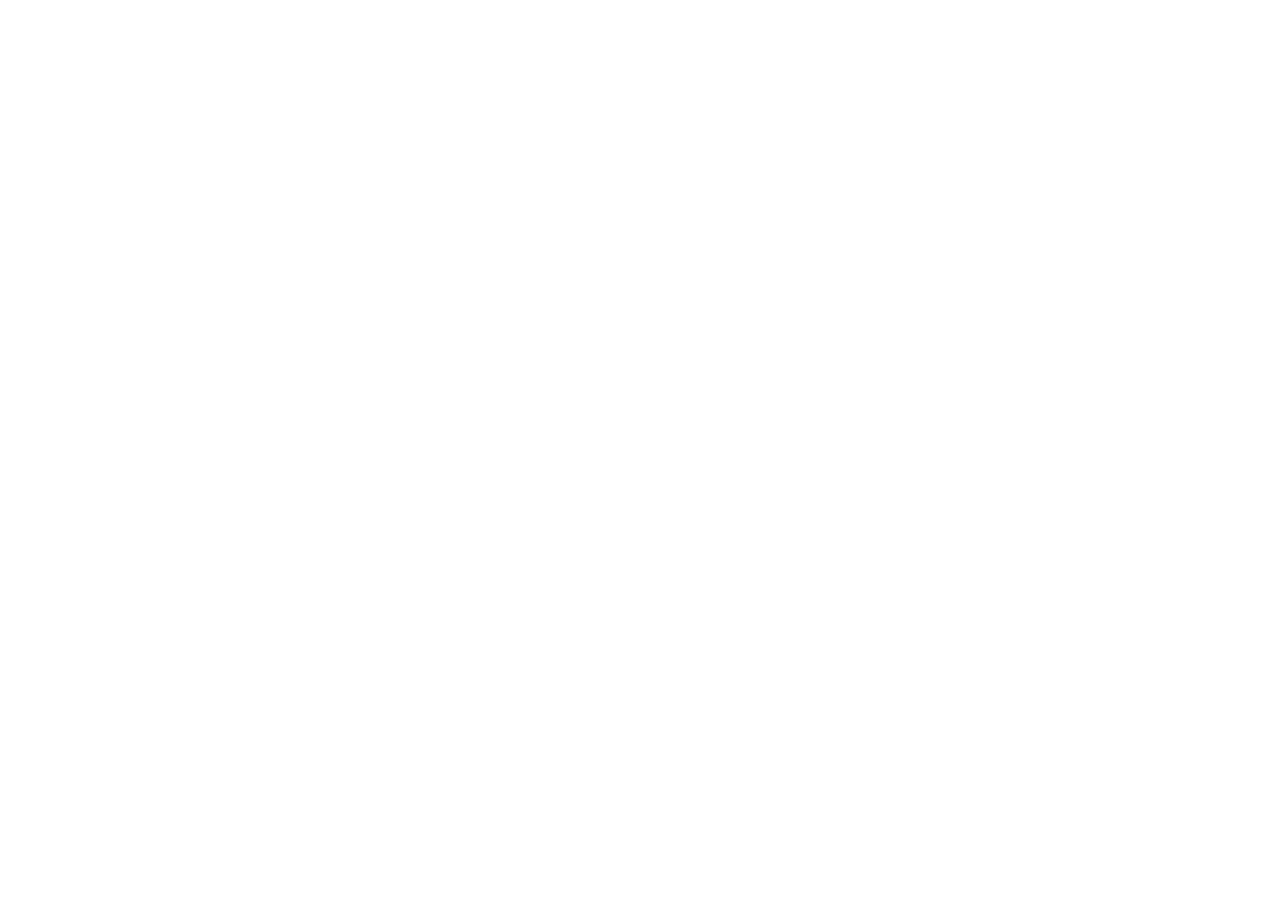
==== projects.html @ 67962059 "css project file" ====
<!DOCTYPE html>
<html lang="en">

<head>
    <meta charset="UTF-8">
    <meta http-equiv="X-UA-Compatible" content="IE=edge">
    <meta name="viewport" content="width=device-width, initial-scale=1.0">
    <title> Projects - Architectural and Design Solutions </title>

</head>

<body>

</body>

</html>
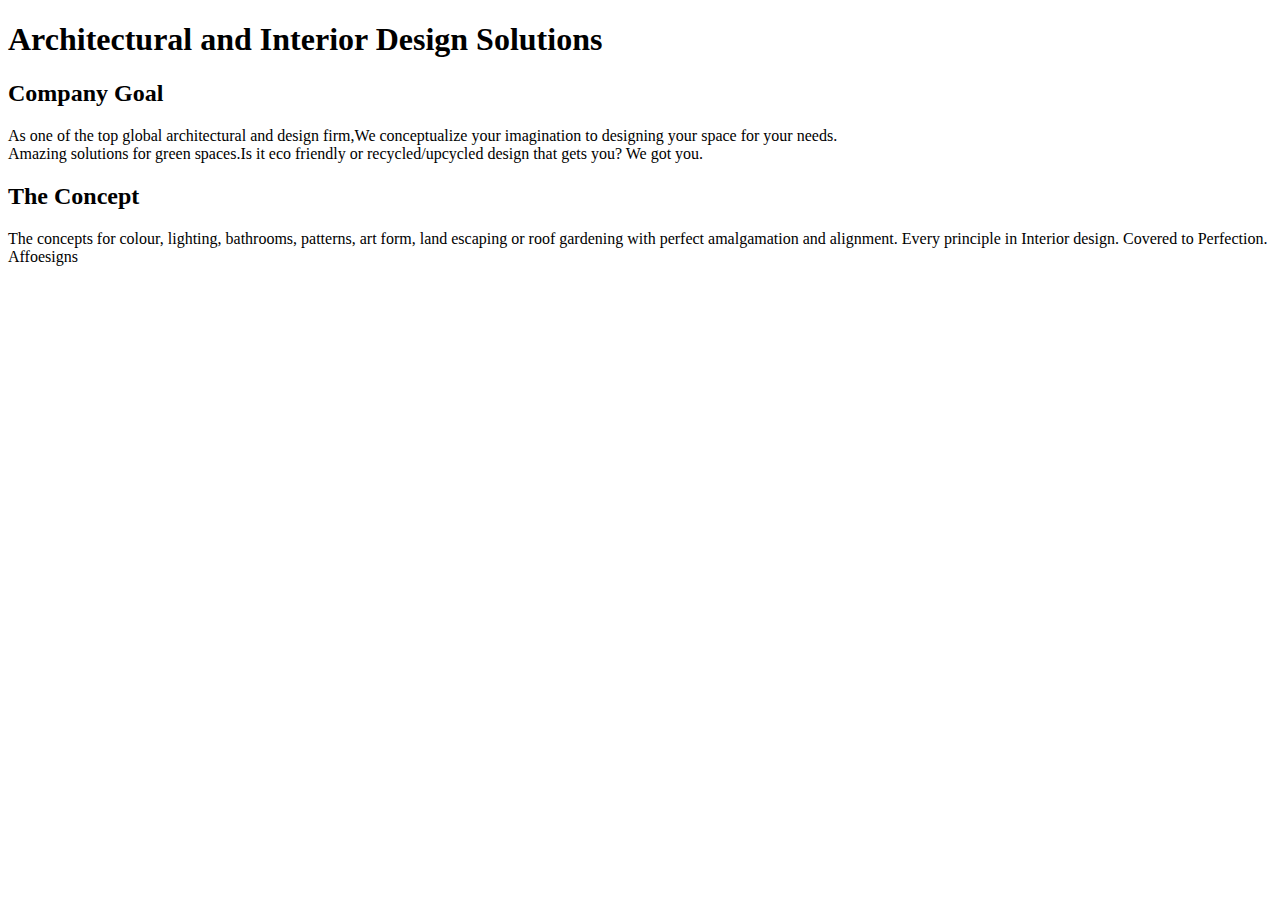
==== commit 5555f6b8: "information for the projects file" ====
--- a/projects.html
+++ b/projects.html
@@ -6,10 +6,53 @@
     <meta http-equiv="X-UA-Compatible" content="IE=edge">
     <meta name="viewport" content="width=device-width, initial-scale=1.0">
     <title> Projects - Architectural and Design Solutions </title>
-
+    <link rel="icon" type="image/png" sizes="16x16" href="Images/favicon.png">
+    <link rel="stylesheet" href="project.css">
 </head>
 
 <body>
+    <!-- main section -->
+    <header>
+        <h1> Architectural and Interior Design Solutions</h1>
+
+        <section class="container">
+            <div class="arch-design-solutions">
+                <h2>Company Goal</h2>
+                <p>
+                    As one of the top global architectural and design firm&#44;We conceptualize your imagination to designing your space for your needs.<br> Amazing solutions for green spaces.Is it eco friendly or recycled/upcycled design that gets you?
+                    We got you.
+
+                </p>
+            </div>
+
+            <div class="archdesigns-concept">
+                <h2>The Concept</h2>
+                <p>
+                    The concepts for colour, lighting, bathrooms, patterns, art form, land escaping or roof gardening with perfect amalgamation and alignment. Every principle in Interior design. Covered to Perfection. Affoesigns
+                    <!-- continue editing from here -->
+                </p>
+
+
+
+
+
+
+            </div>
+
+
+
+        </section>
+
+    </header>
+
+    <main>
+
+    </main>
+
+
+
+
+
 
 </body>
 
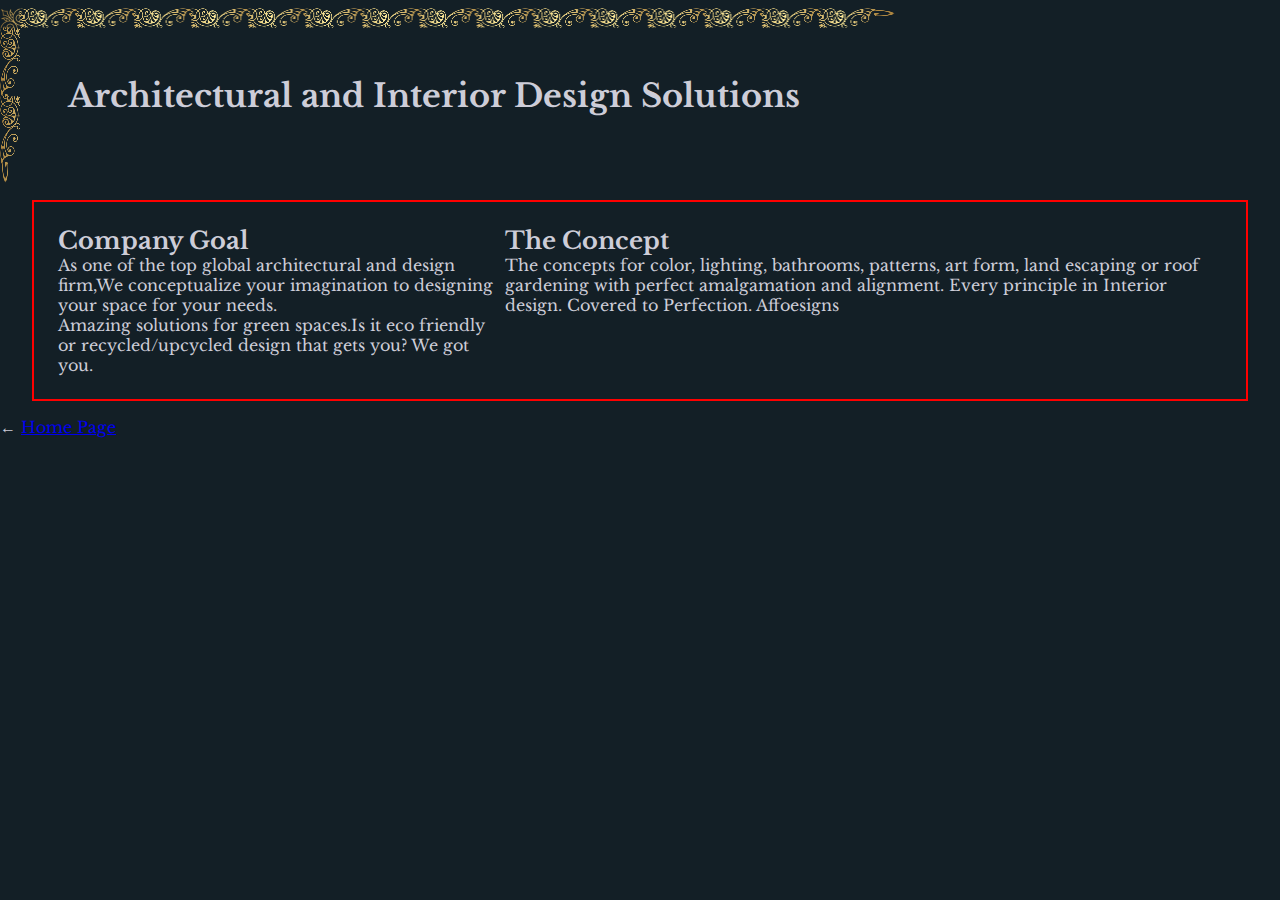
==== commit e2fd9d2f: "images added and modifying the header content section" ====
--- a/projects.html
+++ b/projects.html
@@ -11,9 +11,11 @@
 </head>
 
 <body>
-    <!-- main section -->
+    <!-- header section starts here -->
     <header>
-        <h1> Architectural and Interior Design Solutions</h1>
+        <div class="heading">
+            <h1> Architectural and Interior Design Solutions</h1>
+        </div>
 
         <section class="container">
             <div class="arch-design-solutions">
@@ -28,26 +30,37 @@
             <div class="archdesigns-concept">
                 <h2>The Concept</h2>
                 <p>
-                    The concepts for colour, lighting, bathrooms, patterns, art form, land escaping or roof gardening with perfect amalgamation and alignment. Every principle in Interior design. Covered to Perfection. Affoesigns
+                    The concepts for color, lighting, bathrooms, patterns, art form, land escaping or roof gardening with perfect amalgamation and alignment. Every principle in Interior design. Covered to Perfection. Affoesigns
                     <!-- continue editing from here -->
                 </p>
+            </div>
+        </section>
+    </header>
+    <!-- header section ends here -->
+
+    <!-- main section starts here -->
+
+    <main>
 
 
 
+    </main>
+    <!-- main section ends here -->
+
+    <!-- footer section starts here -->
+    <footer>
+        <div class="back-home-page">
+            <span class="back-arrow" aria-hidden="true">&#x2190;</span>
+            <a href="index.html" aria-label="Back to Home Page">
+                 Home Page
+
+            </a>
+        </div>
+    </footer>
+
+    <!-- footer section ends here -->
 
 
-
-            </div>
-
-
-
-        </section>
-
-    </header>
-
-    <main>
-
-    </main>
 
 
 
--- a/project.css
+++ b/project.css
@@ -0,0 +1,62 @@
+@import url('https://fonts.googleapis.com/css2?family=Libre+Baskerville&display=swap');
+:root {
+    --body-background-color: #131F26;
+    --font-main-color: #CDCDD8;
+    --font-heading-color: #FED866;
+    --main-font-family: 'Libre Baskerville', serif;
+    --font-link-color: #ACC8E5;
+    --main-section-backgroundColor: #131c22b3;
+}
+
+*,
+ ::before,
+ ::after {
+    margin: 0;
+    padding: 0;
+    box-sizing: border-box;
+}
+
+body {
+    background-color: var(--body-background-color);
+    color: var(--font-main-color);
+    font-family: var(--main-font-family);
+}
+
+.heading {
+    border: 20px solid transparent;
+    border-image: url('Images/border-img-2.png') 120 20 20 120 round;
+    padding: 3rem;
+    margin: 0.5rem 0 1rem 0;
+    max-width: 70%;
+    height: auto;
+}
+
+h1 {
+    text-align: left;
+}
+
+.container {
+    border: 2px solid red;
+    display: flex;
+    flex-direction: row;
+    flex-wrap: nowrap;
+    margin: 1rem 2rem;
+    padding: 1.5rem;
+}
+
+main {
+    background-color: var(--main-section-backgroundColor);
+}
+
+@media screen and (min-width: 320px) and (max-width: 1024px) {
+    h1 {
+        text-align: center;
+        line-height: 1.5;
+    }
+    .container {
+        border: 2px solid red;
+        display: flex;
+        flex-direction: column;
+        flex-wrap: wrap;
+    }
+}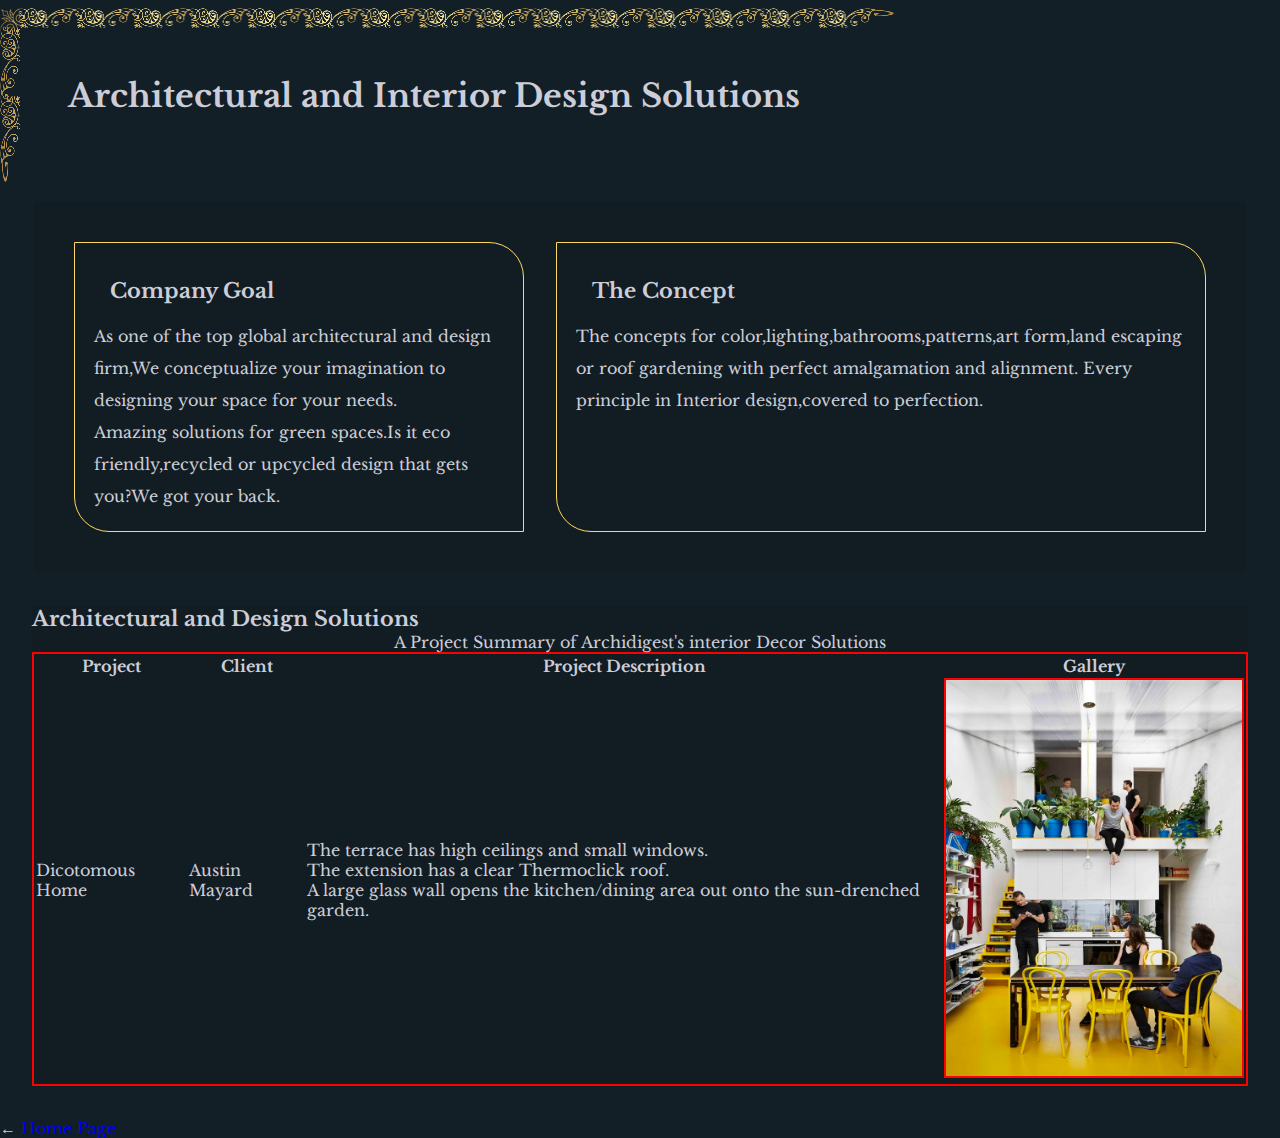
==== commit af710404: "table editing" ====
--- a/projects.html
+++ b/projects.html
@@ -21,8 +21,8 @@
             <div class="arch-design-solutions">
                 <h2>Company Goal</h2>
                 <p>
-                    As one of the top global architectural and design firm&#44;We conceptualize your imagination to designing your space for your needs.<br> Amazing solutions for green spaces.Is it eco friendly or recycled/upcycled design that gets you?
-                    We got you.
+                    As one of the top global architectural and design firm&#44;We conceptualize your imagination to designing your space for your needs&#46;<br> Amazing solutions for green spaces.Is it eco friendly&#44;recycled or upcycled design that
+                    gets you&#63;We got your back&#46;
 
                 </p>
             </div>
@@ -30,7 +30,7 @@
             <div class="archdesigns-concept">
                 <h2>The Concept</h2>
                 <p>
-                    The concepts for color, lighting, bathrooms, patterns, art form, land escaping or roof gardening with perfect amalgamation and alignment. Every principle in Interior design. Covered to Perfection. Affoesigns
+                    The concepts for color&#44;lighting&#44;bathrooms&#44;patterns&#44;art form&#44;land escaping or roof gardening with perfect amalgamation and alignment&#46; Every principle in Interior design&#44;covered to perfection&#46;
                     <!-- continue editing from here -->
                 </p>
             </div>
@@ -41,6 +41,46 @@
     <!-- main section starts here -->
 
     <main>
+
+        <h2>Architectural and Design Solutions</h2>
+
+        <!-- project summary table -->
+        <table aria-describedby="table-summary">
+            <caption>
+                A Project Summary of Archidigest&#39;s interior Decor Solutions
+                <span id="table-summary">Column one has the name of the sample project that our company has worked on&#46;The rest of the columns contain the names of our clients, project descriptions and sample images for the project&#46;</span>
+
+            </caption>
+            <!-- table header section -->
+            <thead>
+                <tr>
+
+                    <th scope="col"> Project</th>
+                    <th scope="col">Client</th>
+                    <th scope="col">Project Description</th>
+                    <th scope="col">Gallery</th>
+                </tr>
+            </thead>
+
+            <tbody>
+                <tr scope="row">
+                    <td> Dicotomous Home</td>
+                    <td>Austin Mayard</td>
+                    <td>
+                        The terrace has high ceilings and small windows&#46;<br> The extension has a clear Thermoclick roof&#46;<br>A large glass wall opens the kitchen/dining area out onto the sun-drenched garden&#46;
+                    </td>
+                    <td>
+                        <img src="Images/austin_maynard-img.jpg" role="img" class="table-data-img-one" aria-describedby="img-description">
+                        <span id="img-description-one">
+                            The terrace has high ceilings and small windows. The extension has a clear Thermoclick roof&#46;A large glass wall opens the kitchen or dining area out onto the sun-drenched garden. There is a box in the centre of the house that has a bathroom, kitchen and a utility. The house features a yellow floor and in the middle is a yellow metal dining table&#46;Above is an open platform, full of plants, that we lounge around on.”
+                        </span>
+                    </td>
+                </tr>
+            </tbody>
+
+
+            <!-- table header section ends here -->
+        </table>
 
 
 
--- a/project.css
+++ b/project.css
@@ -26,7 +26,7 @@
     border: 20px solid transparent;
     border-image: url('Images/border-img-2.png') 120 20 20 120 round;
     padding: 3rem;
-    margin: 0.5rem 0 1rem 0;
+    margin: 0.5rem 0 0.5rem 0;
     max-width: 70%;
     height: auto;
 }
@@ -35,18 +35,85 @@
     text-align: left;
 }
 
+h2 {
+    font-size: 130%;
+}
+
 .container {
-    border: 2px solid red;
+    border: 2px solid #131F26;
+    background-color: var(--main-section-backgroundColor);
     display: flex;
     flex-direction: row;
     flex-wrap: nowrap;
     margin: 1rem 2rem;
     padding: 1.5rem;
+    justify-content: space-around;
+    align-content: center;
+}
+
+.container h2 {
+    margin: 0.5rem;
+    padding: 0.5rem;
+}
+
+.container p {
+    line-height: 2;
+}
+
+.archdesigns-concept,
+.arch-design-solutions {
+    border: 1px groove var(--font-heading-color);
+    padding: 1.2rem;
+    margin: 1rem;
+    border-top-right-radius: 35px;
+    border-bottom-left-radius: 35px;
 }
 
 main {
     background-color: var(--main-section-backgroundColor);
+    margin: 2rem;
 }
+
+td .table-data-img-one {
+    width: 300px;
+    height: 400px;
+    border: 2px solid red;
+}
+
+
+/* visually hiding */
+
+#table-summary {
+    clip: rect(1px, 1px, 1px, 1px);
+    clip-path: inset(50%);
+    height: 1px;
+    width: 1px;
+    margin: -1px;
+    overflow: hidden;
+    padding: 0;
+    position: absolute;
+}
+
+
+/* visually hiding */
+
+span[id*="img-description"] {
+    clip: rect(1px, 1px, 1px, 1px);
+    clip-path: inset(50%);
+    height: 1px;
+    width: 1px;
+    margin: -1px;
+    overflow: hidden;
+    padding: 0;
+    position: absolute;
+}
+
+table {
+    border: 2px solid red;
+}
+
+
+/* mobile devices */
 
 @media screen and (min-width: 320px) and (max-width: 1024px) {
     h1 {
@@ -54,7 +121,6 @@
         line-height: 1.5;
     }
     .container {
-        border: 2px solid red;
         display: flex;
         flex-direction: column;
         flex-wrap: wrap;
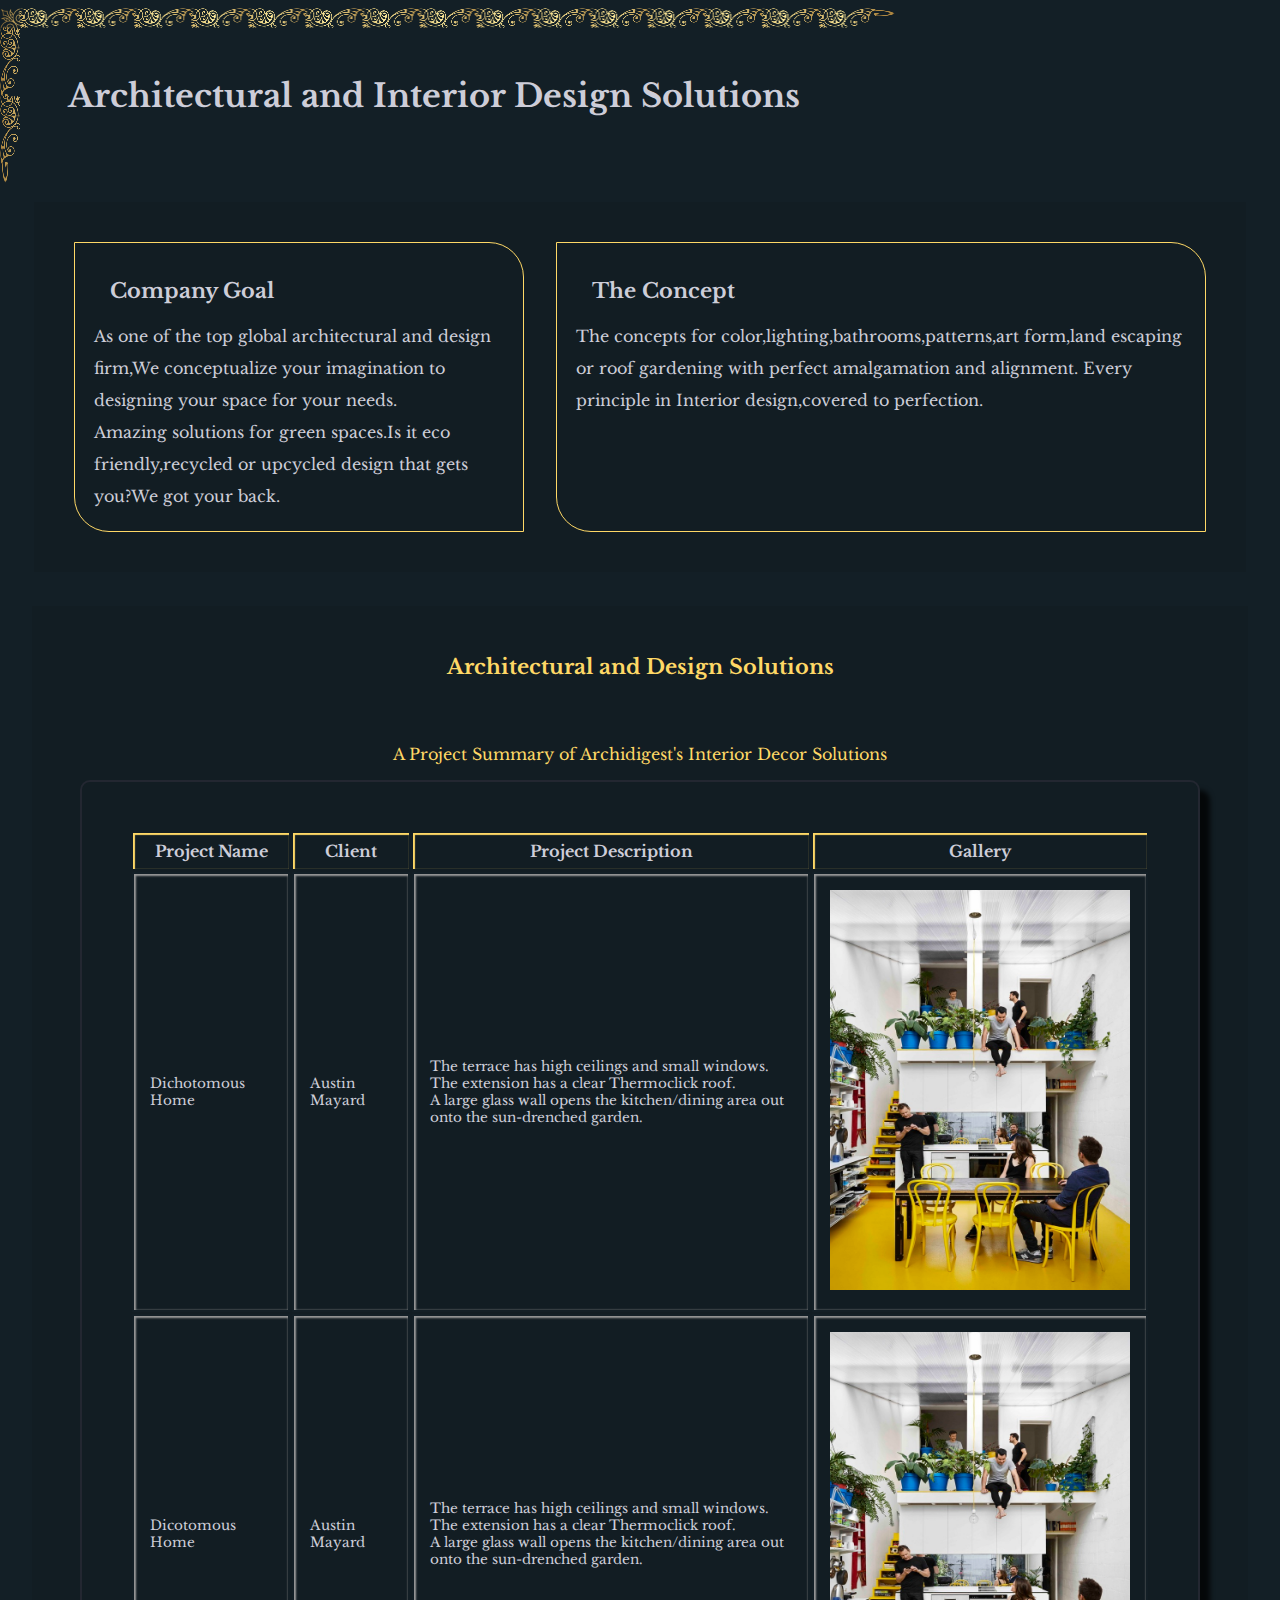
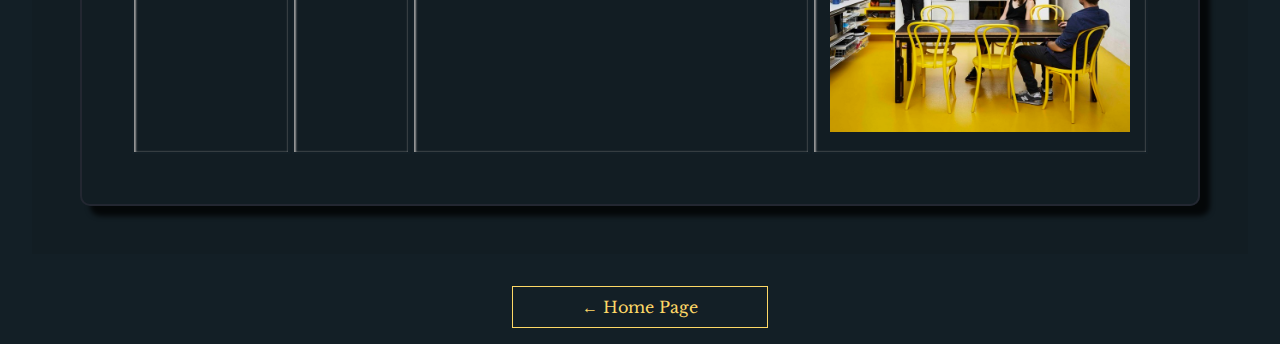
==== commit d24a1c09: "styling the back to home link" ====
--- a/projects.html
+++ b/projects.html
@@ -12,12 +12,12 @@
 
 <body>
     <!-- header section starts here -->
-    <header>
+    <header tabindex="0">
         <div class="heading">
             <h1> Architectural and Interior Design Solutions</h1>
         </div>
 
-        <section class="container">
+        <section class="container" aria-label="Company goal and concept">
             <div class="arch-design-solutions">
                 <h2>Company Goal</h2>
                 <p>
@@ -40,38 +40,51 @@
 
     <!-- main section starts here -->
 
-    <main>
+    <main tabindex="0">
 
-        <h2>Architectural and Design Solutions</h2>
+        <h2 class="table-heading">Architectural and Design Solutions</h2>
 
         <!-- project summary table -->
-        <table aria-describedby="table-summary">
+        <table aria-describedby="table-summary" tabindex="0" class="project-table">
             <caption>
-                A Project Summary of Archidigest&#39;s interior Decor Solutions
-                <span id="table-summary">Column one has the name of the sample project that our company has worked on&#46;The rest of the columns contain the names of our clients, project descriptions and sample images for the project&#46;</span>
+                A Project Summary of Archidigest&#39;s Interior Decor Solutions
+                <!-- <span id="table-summary">Column one has the name of the sample project that our company has worked on&#46;The rest of the columns contain the names of our clients, project descriptions and sample images for the project&#46;</span> -->
 
             </caption>
             <!-- table header section -->
             <thead>
                 <tr>
-
-                    <th scope="col"> Project</th>
+                    <th scope="col"> Project Name</th>
                     <th scope="col">Client</th>
                     <th scope="col">Project Description</th>
-                    <th scope="col">Gallery</th>
+                    <th scope="col" colspan="4">Gallery</th>
                 </tr>
             </thead>
 
             <tbody>
                 <tr scope="row">
-                    <td> Dicotomous Home</td>
-                    <td>Austin Mayard</td>
-                    <td>
+                    <td data-label="Project"> Dichotomous Home</td>
+                    <td data-label="client">Austin Mayard</td>
+                    <td data-label="project-description">
                         The terrace has high ceilings and small windows&#46;<br> The extension has a clear Thermoclick roof&#46;<br>A large glass wall opens the kitchen/dining area out onto the sun-drenched garden&#46;
                     </td>
-                    <td>
-                        <img src="Images/austin_maynard-img.jpg" role="img" class="table-data-img-one" aria-describedby="img-description">
+                    <td data-label="gallery">
+                        <img src="Images/austin_maynard-img.jpg" role="img" class="table-data-img-one" aria-labelledby="img-description-one">
                         <span id="img-description-one">
+                            The terrace has high ceilings and small windows&#46; The extension has a clear Thermoclick roof&#46;A large glass wall opens the kitchen or dining area out onto the sun-drenched garden. There is a box in the centre of the house that has a bathroom, kitchen and a utility. The house features a yellow floor and in the middle is a yellow metal dining table&#46;Above is an open platform, full of plants, that we lounge around on.”
+                        </span>
+                    </td>
+                </tr>
+
+                <tr scope="row">
+                    <td data-label="Project"> Dicotomous Home</td>
+                    <td data-label="client">Austin Mayard</td>
+                    <td data-label="project-description">
+                        The terrace has high ceilings and small windows&#46;<br> The extension has a clear Thermoclick roof&#46;<br>A large glass wall opens the kitchen/dining area out onto the sun-drenched garden&#46;
+                    </td>
+                    <td data-label="gallery">
+                        <img src="Images/austin_maynard-img.jpg" role="img" class="table-data-img-one" aria-labelledby="img-description-two">
+                        <span id="img-description-two">
                             The terrace has high ceilings and small windows. The extension has a clear Thermoclick roof&#46;A large glass wall opens the kitchen or dining area out onto the sun-drenched garden. There is a box in the centre of the house that has a bathroom, kitchen and a utility. The house features a yellow floor and in the middle is a yellow metal dining table&#46;Above is an open platform, full of plants, that we lounge around on.”
                         </span>
                     </td>
--- a/project.css
+++ b/project.css
@@ -1,128 +1,232 @@
-@import url('https://fonts.googleapis.com/css2?family=Libre+Baskerville&display=swap');
-:root {
-    --body-background-color: #131F26;
-    --font-main-color: #CDCDD8;
-    --font-heading-color: #FED866;
-    --main-font-family: 'Libre Baskerville', serif;
-    --font-link-color: #ACC8E5;
-    --main-section-backgroundColor: #131c22b3;
-}
-
-*,
- ::before,
- ::after {
-    margin: 0;
-    padding: 0;
-    box-sizing: border-box;
-}
-
-body {
-    background-color: var(--body-background-color);
-    color: var(--font-main-color);
-    font-family: var(--main-font-family);
-}
-
-.heading {
-    border: 20px solid transparent;
-    border-image: url('Images/border-img-2.png') 120 20 20 120 round;
-    padding: 3rem;
-    margin: 0.5rem 0 0.5rem 0;
-    max-width: 70%;
-    height: auto;
-}
-
-h1 {
-    text-align: left;
-}
-
-h2 {
-    font-size: 130%;
-}
-
-.container {
-    border: 2px solid #131F26;
-    background-color: var(--main-section-backgroundColor);
-    display: flex;
-    flex-direction: row;
-    flex-wrap: nowrap;
-    margin: 1rem 2rem;
-    padding: 1.5rem;
-    justify-content: space-around;
-    align-content: center;
-}
-
-.container h2 {
-    margin: 0.5rem;
-    padding: 0.5rem;
-}
-
-.container p {
-    line-height: 2;
-}
-
-.archdesigns-concept,
-.arch-design-solutions {
-    border: 1px groove var(--font-heading-color);
-    padding: 1.2rem;
-    margin: 1rem;
-    border-top-right-radius: 35px;
-    border-bottom-left-radius: 35px;
-}
-
-main {
-    background-color: var(--main-section-backgroundColor);
-    margin: 2rem;
-}
-
-td .table-data-img-one {
-    width: 300px;
-    height: 400px;
-    border: 2px solid red;
-}
-
-
-/* visually hiding */
-
-#table-summary {
-    clip: rect(1px, 1px, 1px, 1px);
-    clip-path: inset(50%);
-    height: 1px;
-    width: 1px;
-    margin: -1px;
-    overflow: hidden;
-    padding: 0;
-    position: absolute;
-}
-
-
-/* visually hiding */
-
-span[id*="img-description"] {
-    clip: rect(1px, 1px, 1px, 1px);
-    clip-path: inset(50%);
-    height: 1px;
-    width: 1px;
-    margin: -1px;
-    overflow: hidden;
-    padding: 0;
-    position: absolute;
-}
-
-table {
-    border: 2px solid red;
-}
-
-
-/* mobile devices */
-
-@media screen and (min-width: 320px) and (max-width: 1024px) {
+    @import url('https://fonts.googleapis.com/css2?family=Libre+Baskerville&display=swap');
+     :root {
+        --body-background-color: #131F26;
+        --font-main-color: #CDCDD8;
+        --font-heading-color: #FED866;
+        --main-font-family: 'Libre Baskerville', serif;
+        --font-link-color: #ACC8E5;
+        --main-section-backgroundColor: #131c22b3;
+    }
+    
+    *,
+     ::before,
+     ::after {
+        margin: 0;
+        padding: 0;
+        box-sizing: border-box;
+    }
+    
+    body {
+        background-color: var(--body-background-color);
+        color: var(--font-main-color);
+        font-family: var(--main-font-family);
+    }
+    
+    .heading {
+        border: 20px solid transparent;
+        border-image: url('Images/border-img-2.png') 120 20 20 120 round;
+        padding: 3rem;
+        margin: 0.5rem 0 0.5rem 0;
+        max-width: 70%;
+        height: auto;
+    }
+    
     h1 {
+        text-align: left;
+    }
+    
+    h2 {
+        font-size: 130%;
+    }
+    
+    .container {
+        border: 2px solid #131F26;
+        background-color: var(--main-section-backgroundColor);
+        display: flex;
+        flex-direction: row;
+        flex-wrap: nowrap;
+        margin: 1rem 2rem;
+        padding: 1.5rem;
+        justify-content: space-around;
+        align-content: center;
+    }
+    
+    .container h2 {
+        margin: 0.5rem;
+        padding: 0.5rem;
+    }
+    
+    .container p {
+        line-height: 2;
+    }
+    
+    .archdesigns-concept,
+    .arch-design-solutions {
+        border: 1px groove var(--font-heading-color);
+        padding: 1.2rem;
+        margin: 1rem;
+        border-top-right-radius: 35px;
+        border-bottom-left-radius: 35px;
+    }
+    
+    main {
+        background-color: var(--main-section-backgroundColor);
+        margin: 2rem;
+        padding: 1rem;
+        height: auto;
+    }
+    
+    td .table-data-img-one {
+        width: 300px;
+        height: 400px;
+    }
+    /* visually hiding */
+    
+    #table-summary {
+        clip: rect(1px, 1px, 1px, 1px);
+        clip-path: inset(50%);
+        height: 1px;
+        width: 1px;
+        margin: -1px;
+        overflow: hidden;
+        padding: 0;
+        position: absolute;
+    }
+    /* visually hiding */
+    
+    span[id*="img-description"] {
+        clip: rect(1px, 1px, 1px, 1px);
+        clip-path: inset(50%);
+        height: 1px;
+        width: 1px;
+        margin: -1px;
+        overflow: hidden;
+        padding: 0;
+        position: absolute;
+    }
+    
+    .table-heading {
         text-align: center;
-        line-height: 1.5;
-    }
-    .container {
-        display: flex;
-        flex-direction: column;
-        flex-wrap: wrap;
-    }
-}+        margin: 1rem;
+        padding: 1rem;
+        color: var(--font-heading-color);
+    }
+    
+    table {
+        border: 2px solid #232731;
+        border-radius: 10px;
+        padding: 3rem;
+        margin: 2rem;
+        box-shadow: 10px 10px 5px 0px rgba(0, 0, 0, 0.75);
+    }
+    
+    th {
+        border: 1px solid transparent;
+        padding: 0.5rem;
+        margin: 0.5rem;
+        box-shadow: inset 1px 1px 1px 1px var(--font-heading-color);
+    }
+    
+    caption {
+        padding: 0.5rem;
+        margin: 0.5rem 1rem;
+        text-align: center;
+        color: var(--font-heading-color);
+    }
+    
+    td {
+        font-size: 0.85em;
+        border: 2px solid var(--body-background-color);
+        padding: 1rem;
+        box-shadow: inset 1px 1px 2px 1px #999;
+    }
+    
+    .back-home-page {
+        border: 1px solid var(--font-heading-color);
+        padding: 10px 15px;
+        color: var(--font-heading-color);
+        text-decoration: none;
+        max-width: 20%;
+        margin: 1rem;
+        margin-left: auto;
+        margin-right: auto;
+        text-align: center;
+    }
+    
+    .back-home-page:hover {
+        text-decoration: underline dotted;
+        color: var(--font-heading-color);
+        border-style: dotted;
+        background-color: rgb(29, 27, 27);
+    }
+    
+    .back-home-page a {
+        text-decoration: none;
+        color: var(--font-heading-color);
+    }
+    
+    .back-home-page a:hover {
+        text-decoration: underline dotted;
+        color: var(--font-heading-color);
+    }
+    
+    .back-home-page a:active {
+        text-decoration: underline;
+        color: var(--font-heading-color);
+    }
+    /* mobile devices */
+    
+    @media screen and (min-width: 320px) and (max-width: 1024px) {
+        h1 {
+            text-align: center;
+            line-height: 1.5;
+        }
+        .container {
+            display: flex;
+            flex-direction: column;
+            flex-wrap: wrap;
+        }
+        thead {
+            display: none;
+        }
+        tr:nth-child(even) {
+            margin: 1rem;
+            background-color: var(--body-background-color);
+        }
+        tr:nth-child(odd) {
+            margin: 1rem;
+            background-color: #232731;
+        }
+        /* first td */
+        td:nth-child(1) {
+            padding: 0.8rem 1rem;
+            text-align: center;
+        }
+        td:nth-child(2) {
+            padding: 0.8rem 1rem;
+            text-align: center;
+        }
+        td:nth-child(3) {
+            padding: 0.8rem 1rem;
+            text-align: center;
+            line-height: 2;
+        }
+        /* centered image */
+        td:nth-child(4) .table-data-img-one {
+            margin: auto;
+        }
+        td:before {
+            content: attr(data-label);
+            font-size: 10px;
+            text-transform: uppercase;
+            font-weight: bold;
+            padding: 1rem;
+            text-align: center;
+        }
+        td {
+            display: flex;
+            flex-direction: column;
+            align-content: center;
+            justify-content: center;
+        }
+    }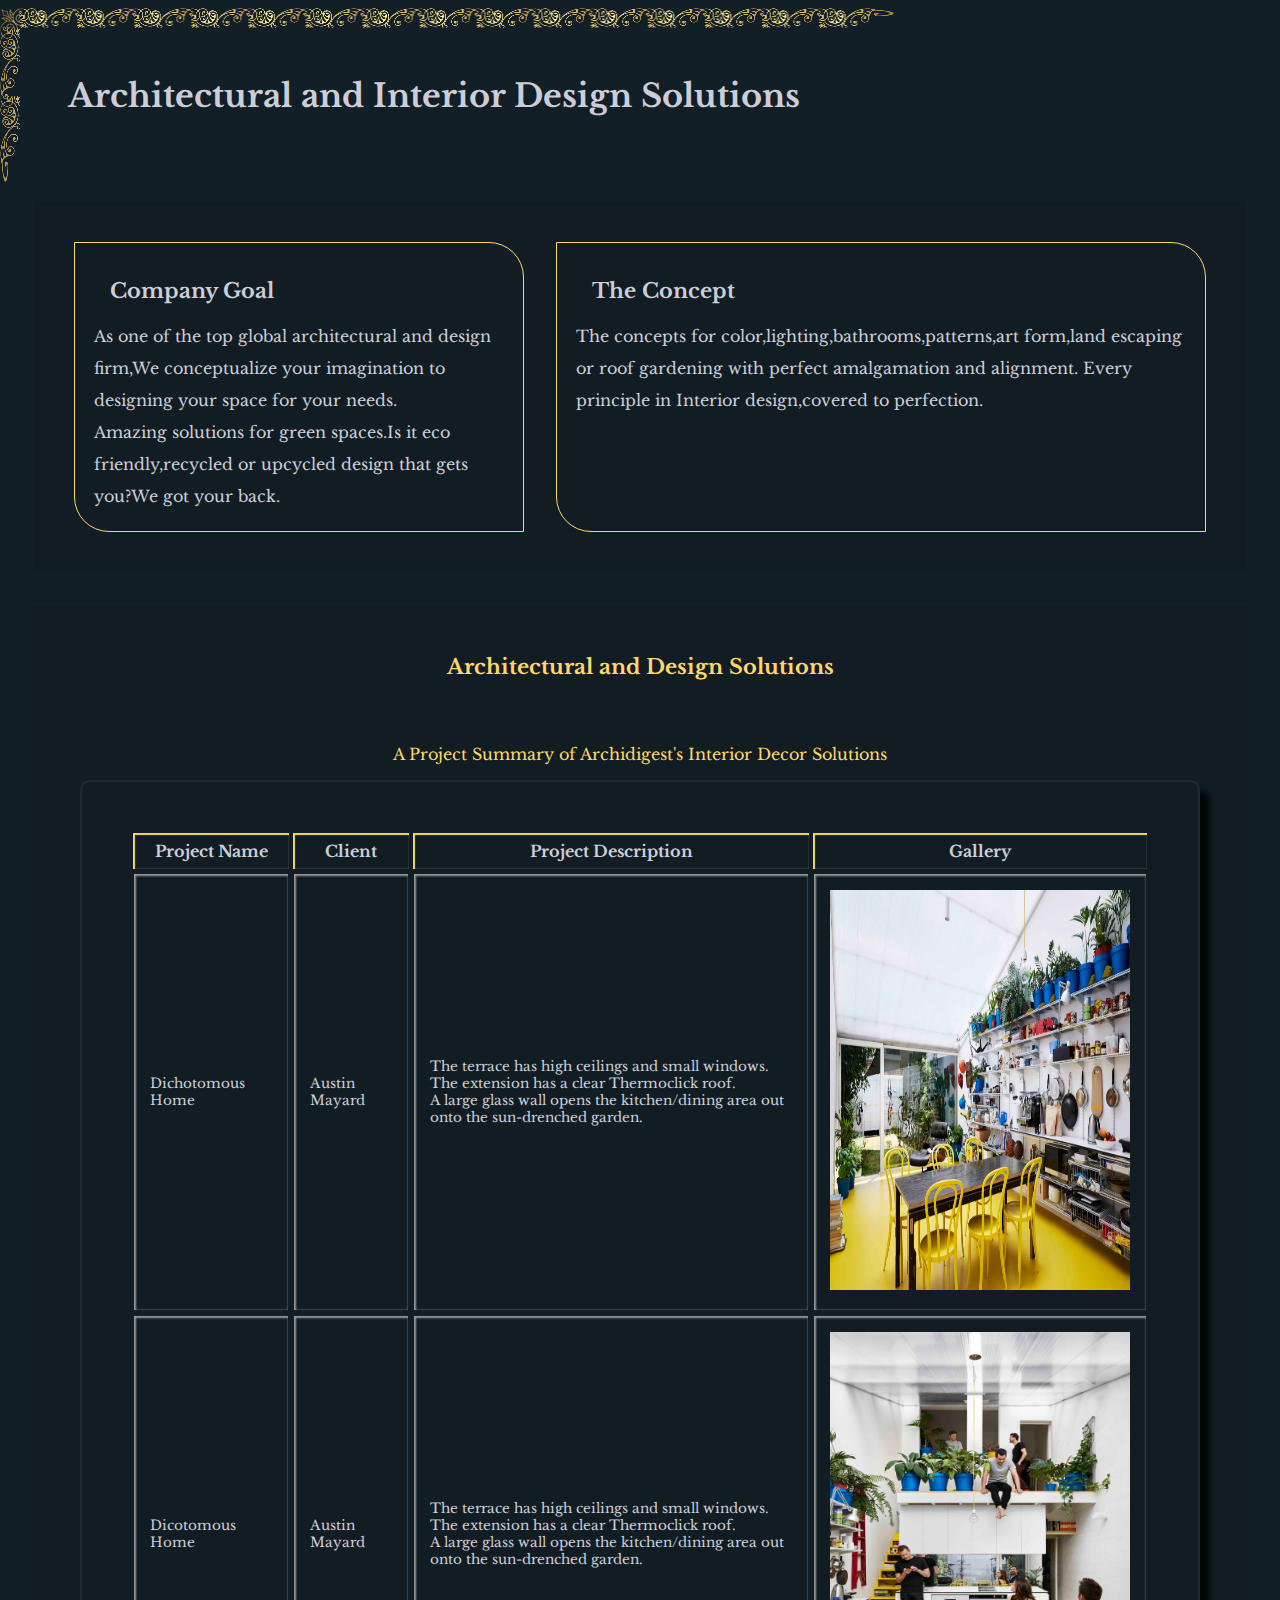
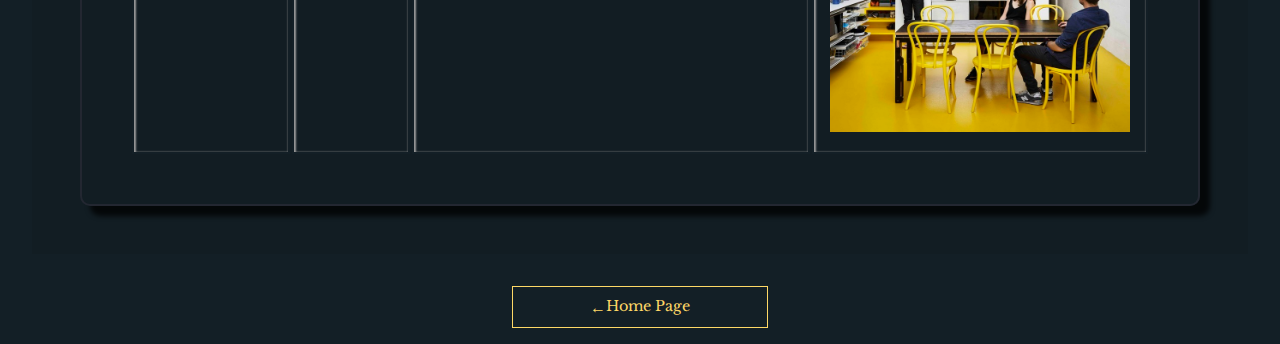
==== commit 9b6c8a8a: "modifications of the home link" ====
--- a/projects.html
+++ b/projects.html
@@ -69,7 +69,7 @@
                         The terrace has high ceilings and small windows&#46;<br> The extension has a clear Thermoclick roof&#46;<br>A large glass wall opens the kitchen/dining area out onto the sun-drenched garden&#46;
                     </td>
                     <td data-label="gallery">
-                        <img src="Images/austin_maynard-img.jpg" role="img" class="table-data-img-one" aria-labelledby="img-description-one">
+                        <img src="Images/austin_maynard-img-2.jpg" role="img" class="table-data-img-one" aria-labelledby="img-description-one">
                         <span id="img-description-one">
                             The terrace has high ceilings and small windows&#46; The extension has a clear Thermoclick roof&#46;A large glass wall opens the kitchen or dining area out onto the sun-drenched garden. There is a box in the centre of the house that has a bathroom, kitchen and a utility. The house features a yellow floor and in the middle is a yellow metal dining table&#46;Above is an open platform, full of plants, that we lounge around on.”
                         </span>
--- a/project.css
+++ b/project.css
@@ -151,6 +151,11 @@
         margin-left: auto;
         margin-right: auto;
         text-align: center;
+        display: flex;
+        flex-direction: row;
+        flex-wrap: nowrap;
+        align-content: center;
+        justify-content: center;
     }
     
     .back-home-page:hover {
@@ -163,6 +168,8 @@
     .back-home-page a {
         text-decoration: none;
         color: var(--font-heading-color);
+        font-size: 0.9rem;
+        text-align: center;
     }
     
     .back-home-page a:hover {
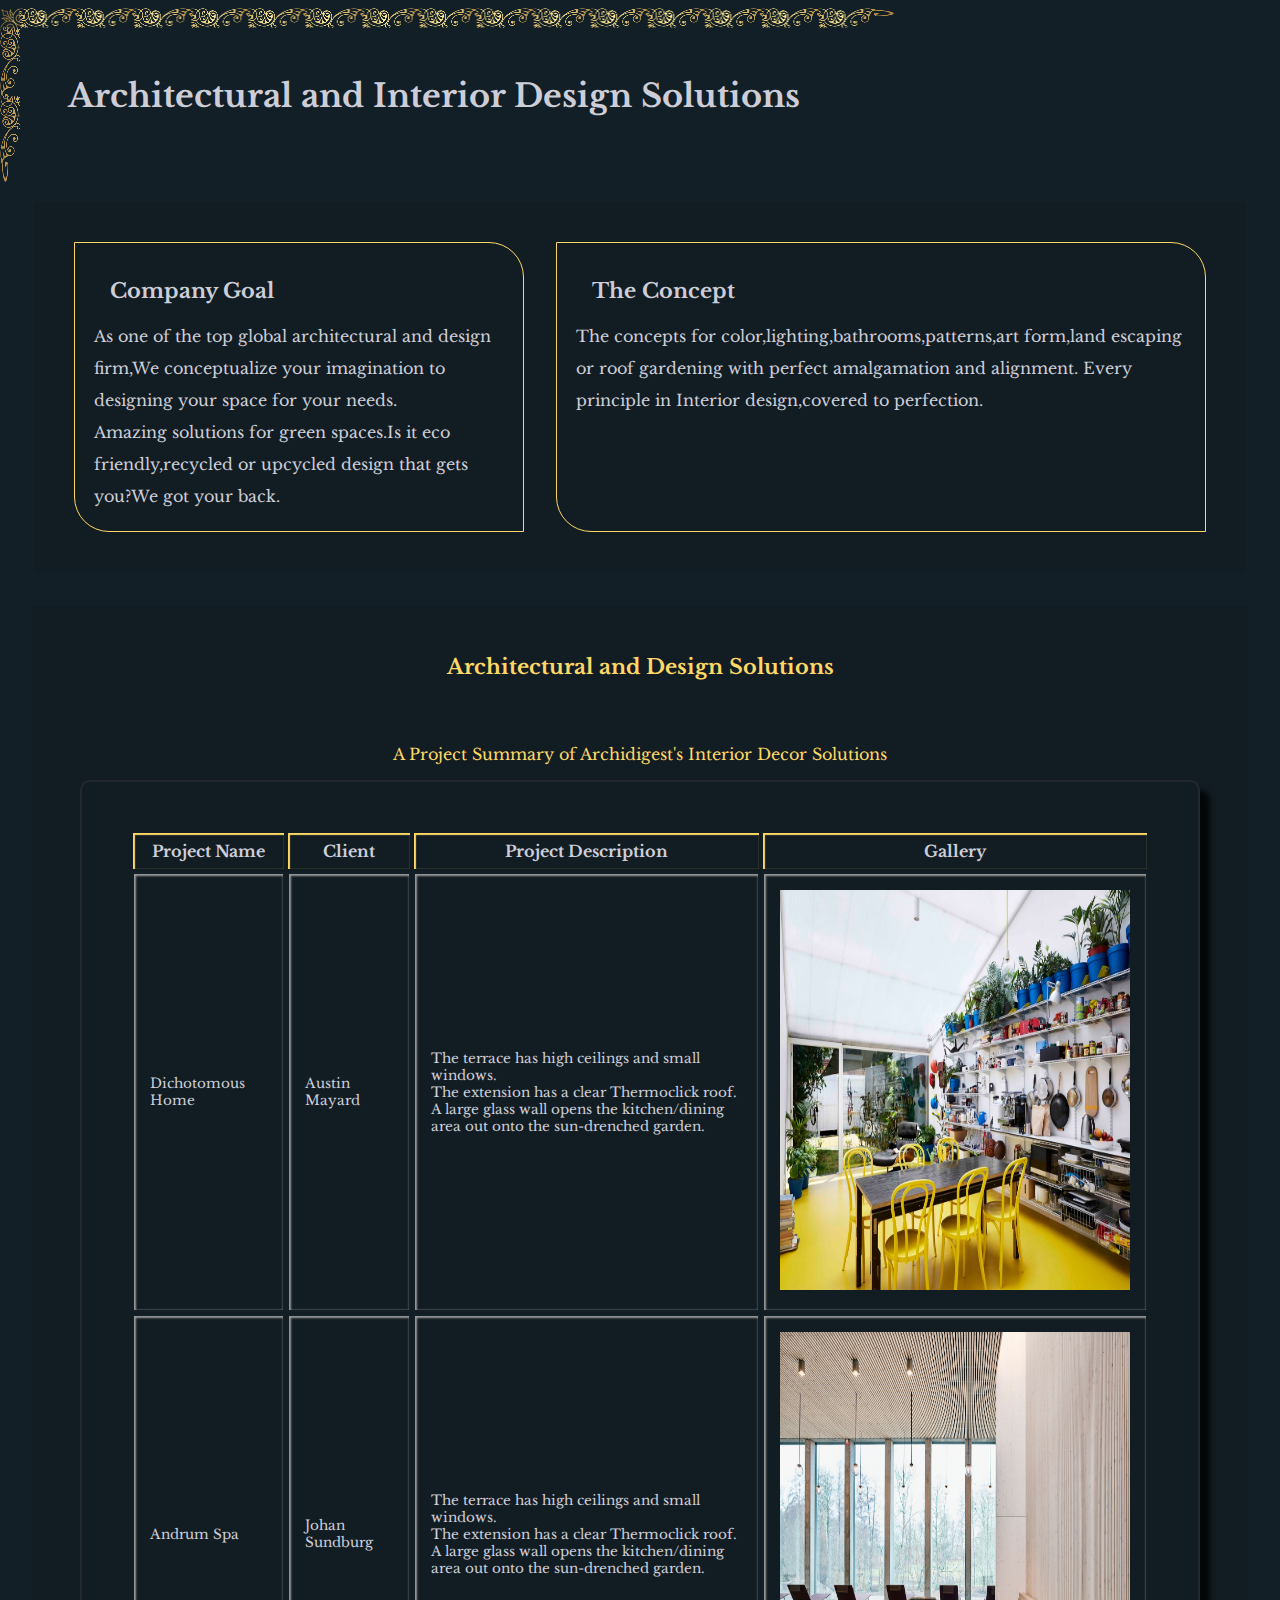
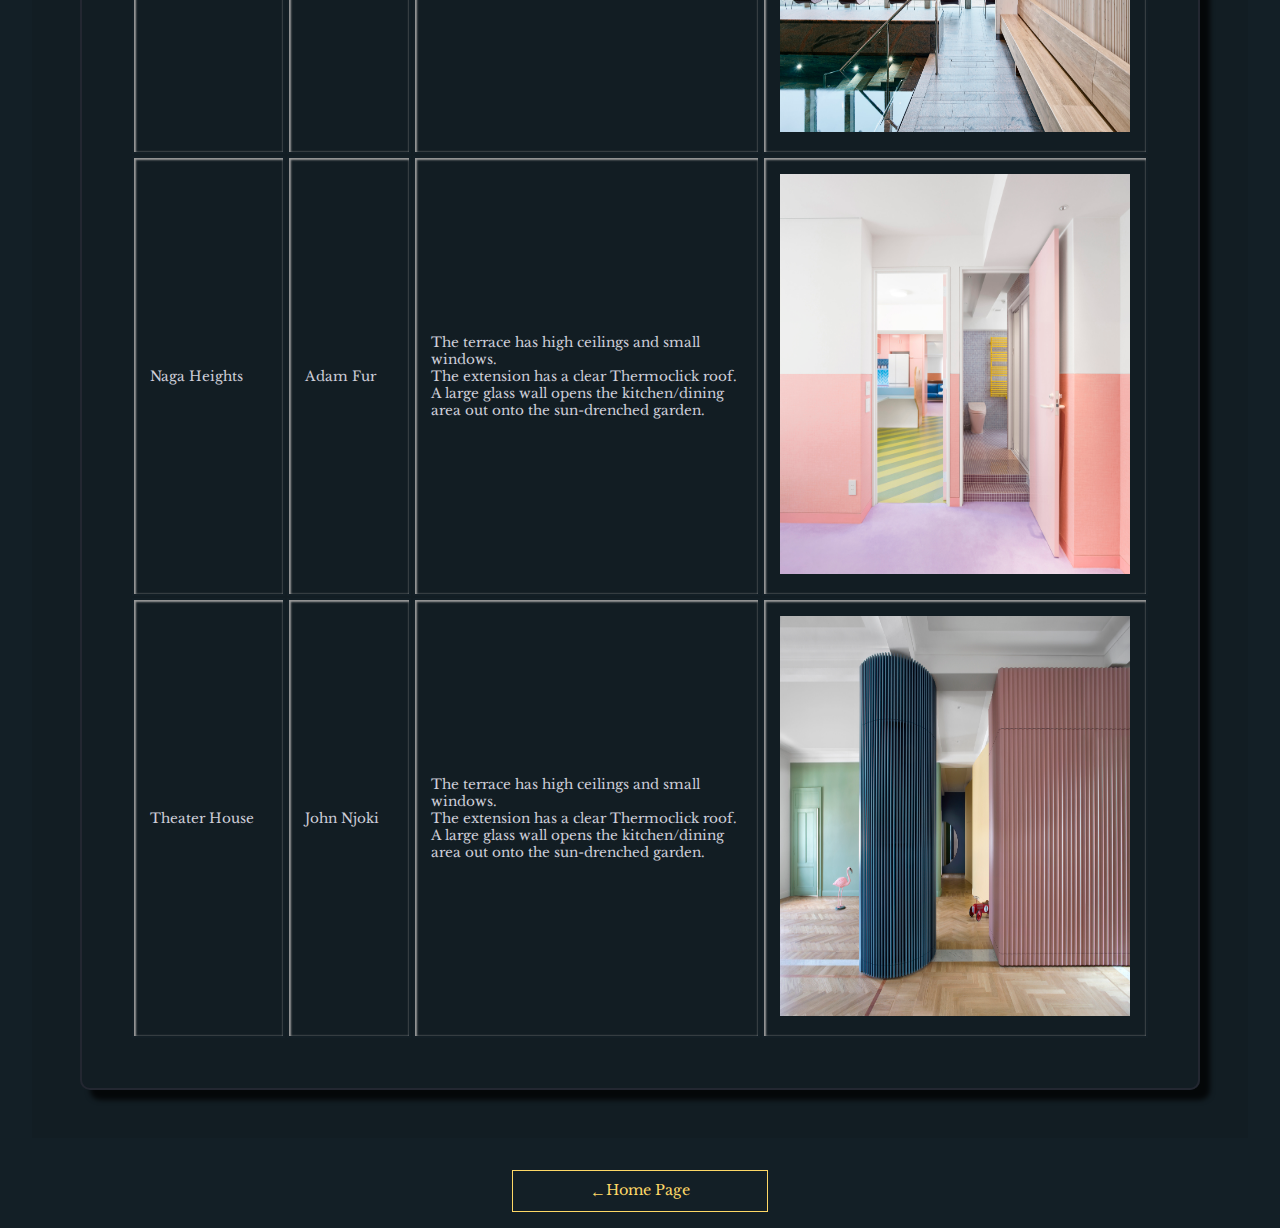
==== commit a8ec02f6: "images for tds" ====
--- a/projects.html
+++ b/projects.html
@@ -45,7 +45,7 @@
         <h2 class="table-heading">Architectural and Design Solutions</h2>
 
         <!-- project summary table -->
-        <table aria-describedby="table-summary" tabindex="0" class="project-table">
+        <table tabindex="0" class="project-table">
             <caption>
                 A Project Summary of Archidigest&#39;s Interior Decor Solutions
                 <!-- <span id="table-summary">Column one has the name of the sample project that our company has worked on&#46;The rest of the columns contain the names of our clients, project descriptions and sample images for the project&#46;</span> -->
@@ -77,14 +77,42 @@
                 </tr>
 
                 <tr scope="row">
-                    <td data-label="Project"> Dicotomous Home</td>
-                    <td data-label="client">Austin Mayard</td>
+                    <td data-label="Project"> Andrum Spa</td>
+                    <td data-label="client">Johan Sundburg</td>
                     <td data-label="project-description">
                         The terrace has high ceilings and small windows&#46;<br> The extension has a clear Thermoclick roof&#46;<br>A large glass wall opens the kitchen/dining area out onto the sun-drenched garden&#46;
                     </td>
                     <td data-label="gallery">
-                        <img src="Images/austin_maynard-img.jpg" role="img" class="table-data-img-one" aria-labelledby="img-description-two">
+                        <img src="Images/andrum_spa_img.jpg" role="img" class="table-data-img-one" aria-labelledby="img-description-two">
                         <span id="img-description-two">
+                            The terrace has high ceilings and small windows. The extension has a clear Thermoclick roof&#46;A large glass wall opens the kitchen or dining area out onto the sun-drenched garden. There is a box in the centre of the house that has a bathroom, kitchen and a utility. The house features a yellow floor and in the middle is a yellow metal dining table&#46;Above is an open platform, full of plants, that we lounge around on.”
+                        </span>
+                    </td>
+                </tr>
+
+                <tr scope="row">
+                    <td data-label="Project"> Naga Heights</td>
+                    <td data-label="client">Adam Fur</td>
+                    <td data-label="project-description">
+                        The terrace has high ceilings and small windows&#46;<br> The extension has a clear Thermoclick roof&#46;<br>A large glass wall opens the kitchen/dining area out onto the sun-drenched garden&#46;
+                    </td>
+                    <td data-label="gallery">
+                        <img src="Images/nagatacho_apartment_img.jpg" role="img" class="table-data-img-one" aria-labelledby="img-description-three">
+                        <span id="img-description-three">
+                            The terrace has high ceilings and small windows. The extension has a clear Thermoclick roof&#46;A large glass wall opens the kitchen or dining area out onto the sun-drenched garden. There is a box in the centre of the house that has a bathroom, kitchen and a utility. The house features a yellow floor and in the middle is a yellow metal dining table&#46;Above is an open platform, full of plants, that we lounge around on.”
+                        </span>
+                    </td>
+                </tr>
+
+                <tr scope="row">
+                    <td data-label="Project"> Theater House</td>
+                    <td data-label="client">John Njoki</td>
+                    <td data-label="project-description">
+                        The terrace has high ceilings and small windows&#46;<br> The extension has a clear Thermoclick roof&#46;<br>A large glass wall opens the kitchen/dining area out onto the sun-drenched garden&#46;
+                    </td>
+                    <td data-label="gallery">
+                        <img src="Images/Theater_house_img.jpg" role="img" class="table-data-img-one" aria-labelledby="img-description-four">
+                        <span id="img-description-four">
                             The terrace has high ceilings and small windows. The extension has a clear Thermoclick roof&#46;A large glass wall opens the kitchen or dining area out onto the sun-drenched garden. There is a box in the centre of the house that has a bathroom, kitchen and a utility. The house features a yellow floor and in the middle is a yellow metal dining table&#46;Above is an open platform, full of plants, that we lounge around on.”
                         </span>
                     </td>
--- a/project.css
+++ b/project.css
@@ -77,7 +77,7 @@
     }
     
     td .table-data-img-one {
-        width: 300px;
+        width: 350px;
         height: 400px;
     }
     /* visually hiding */
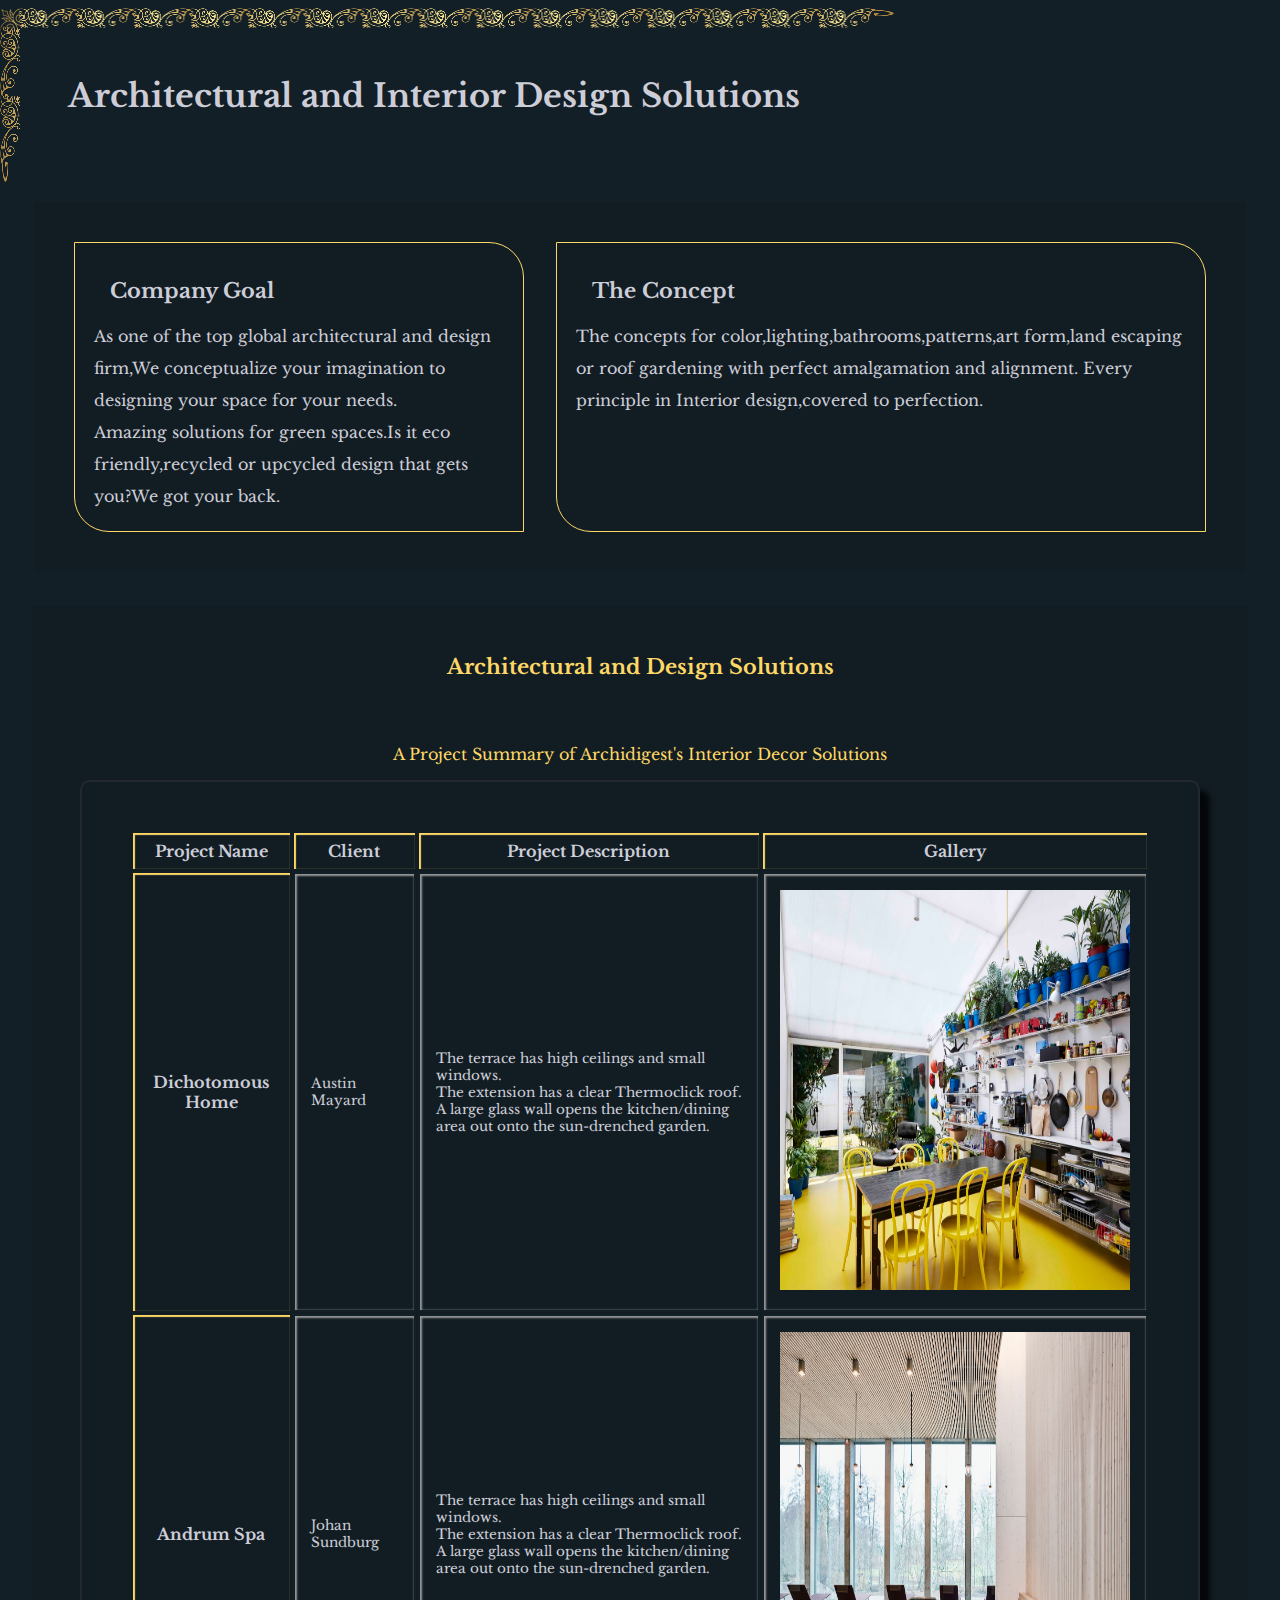
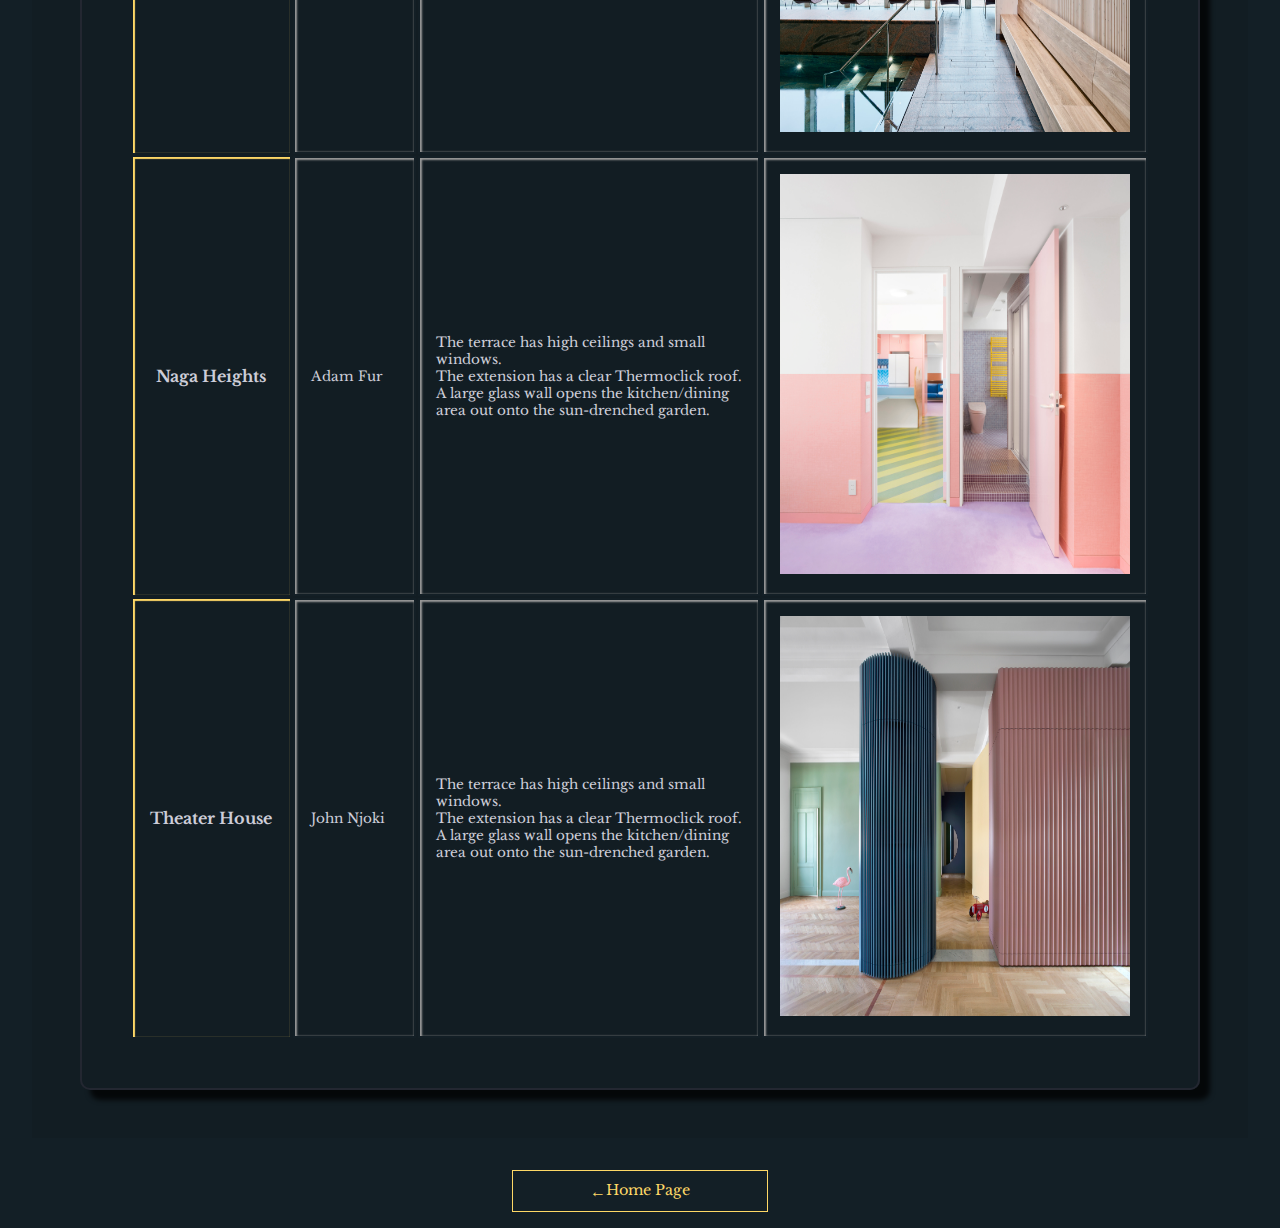
==== commit 9ad4035b: "modifications of the project page" ====
--- a/projects.html
+++ b/projects.html
@@ -45,7 +45,7 @@
         <h2 class="table-heading">Architectural and Design Solutions</h2>
 
         <!-- project summary table -->
-        <table tabindex="0" class="project-table">
+        <table class="project-table">
             <caption>
                 A Project Summary of Archidigest&#39;s Interior Decor Solutions
                 <!-- <span id="table-summary">Column one has the name of the sample project that our company has worked on&#46;The rest of the columns contain the names of our clients, project descriptions and sample images for the project&#46;</span> -->
@@ -62,59 +62,49 @@
             </thead>
 
             <tbody>
-                <tr scope="row">
-                    <td data-label="Project"> Dichotomous Home</td>
+                <tr>
+                    <th scope="row" data-label="Project"> Dichotomous Home</th>
                     <td data-label="client">Austin Mayard</td>
                     <td data-label="project-description">
                         The terrace has high ceilings and small windows&#46;<br> The extension has a clear Thermoclick roof&#46;<br>A large glass wall opens the kitchen/dining area out onto the sun-drenched garden&#46;
                     </td>
                     <td data-label="gallery">
-                        <img src="Images/austin_maynard-img-2.jpg" role="img" class="table-data-img-one" aria-labelledby="img-description-one">
-                        <span id="img-description-one">
-                            The terrace has high ceilings and small windows&#46; The extension has a clear Thermoclick roof&#46;A large glass wall opens the kitchen or dining area out onto the sun-drenched garden. There is a box in the centre of the house that has a bathroom, kitchen and a utility. The house features a yellow floor and in the middle is a yellow metal dining table&#46;Above is an open platform, full of plants, that we lounge around on.”
-                        </span>
+                        <img src="Images/austin_maynard-img-2.jpg" class="table-data-img-one" alt="Small cubicle that features a yellow dining table and yellow floor. From a distance is the terrace">
+
                     </td>
                 </tr>
 
-                <tr scope="row">
-                    <td data-label="Project"> Andrum Spa</td>
+                <tr>
+                    <th scope="row" data-label="Project"> Andrum Spa</th>
                     <td data-label="client">Johan Sundburg</td>
                     <td data-label="project-description">
                         The terrace has high ceilings and small windows&#46;<br> The extension has a clear Thermoclick roof&#46;<br>A large glass wall opens the kitchen/dining area out onto the sun-drenched garden&#46;
                     </td>
                     <td data-label="gallery">
-                        <img src="Images/andrum_spa_img.jpg" role="img" class="table-data-img-one" aria-labelledby="img-description-two">
-                        <span id="img-description-two">
-                            The terrace has high ceilings and small windows. The extension has a clear Thermoclick roof&#46;A large glass wall opens the kitchen or dining area out onto the sun-drenched garden. There is a box in the centre of the house that has a bathroom, kitchen and a utility. The house features a yellow floor and in the middle is a yellow metal dining table&#46;Above is an open platform, full of plants, that we lounge around on.”
-                        </span>
+                        <img src="Images/andrum_spa_img.jpg" class="table-data-img-one" alt="The Spa features high ceilings with low hanging bulbs,spa chairs and a wooden bench">
+
                     </td>
                 </tr>
 
-                <tr scope="row">
-                    <td data-label="Project"> Naga Heights</td>
+                <tr>
+                    <th scope="row" data-label="Project"> Naga Heights</th>
                     <td data-label="client">Adam Fur</td>
                     <td data-label="project-description">
                         The terrace has high ceilings and small windows&#46;<br> The extension has a clear Thermoclick roof&#46;<br>A large glass wall opens the kitchen/dining area out onto the sun-drenched garden&#46;
                     </td>
                     <td data-label="gallery">
-                        <img src="Images/nagatacho_apartment_img.jpg" role="img" class="table-data-img-one" aria-labelledby="img-description-three">
-                        <span id="img-description-three">
-                            The terrace has high ceilings and small windows. The extension has a clear Thermoclick roof&#46;A large glass wall opens the kitchen or dining area out onto the sun-drenched garden. There is a box in the centre of the house that has a bathroom, kitchen and a utility. The house features a yellow floor and in the middle is a yellow metal dining table&#46;Above is an open platform, full of plants, that we lounge around on.”
-                        </span>
+                        <img src="Images/nagatacho_apartment_img.jpg" class="table-data-img-one" alt="Kitchen on the left and bathroom on the right characterized with various playful monochrome colors.">
                     </td>
                 </tr>
 
-                <tr scope="row">
-                    <td data-label="Project"> Theater House</td>
+                <tr>
+                    <th scope="row" data-label="Project"> Theater House</th>
                     <td data-label="client">John Njoki</td>
                     <td data-label="project-description">
                         The terrace has high ceilings and small windows&#46;<br> The extension has a clear Thermoclick roof&#46;<br>A large glass wall opens the kitchen/dining area out onto the sun-drenched garden&#46;
                     </td>
                     <td data-label="gallery">
-                        <img src="Images/Theater_house_img.jpg" role="img" class="table-data-img-one" aria-labelledby="img-description-four">
-                        <span id="img-description-four">
-                            The terrace has high ceilings and small windows. The extension has a clear Thermoclick roof&#46;A large glass wall opens the kitchen or dining area out onto the sun-drenched garden. There is a box in the centre of the house that has a bathroom, kitchen and a utility. The house features a yellow floor and in the middle is a yellow metal dining table&#46;Above is an open platform, full of plants, that we lounge around on.”
-                        </span>
+                        <img src="Images/Theater_house_img.jpg" class="table-data-img-one" alt="Large blue and beige colored pillars in the middle of the Theater house.">
                     </td>
                 </tr>
             </tbody>
